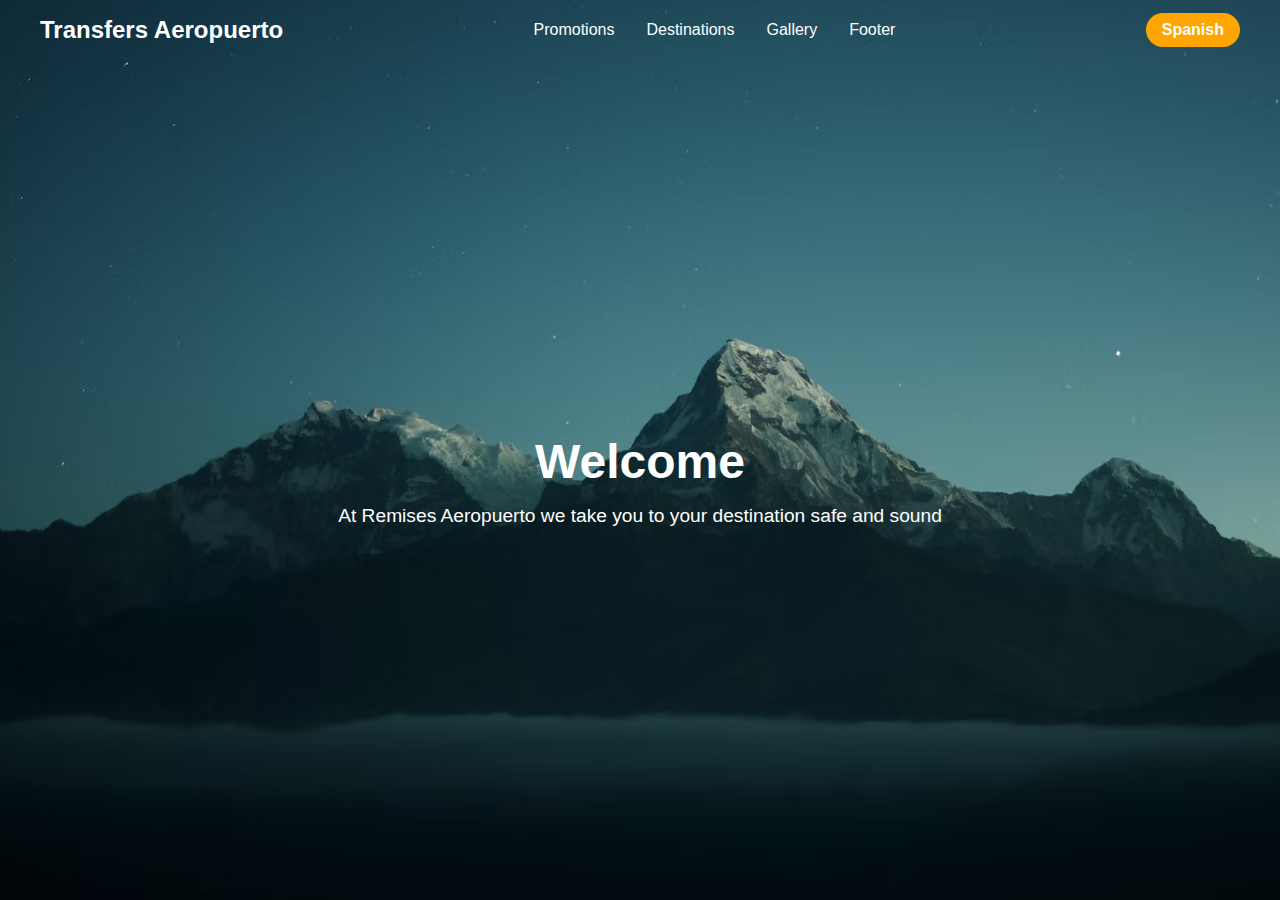
==== ingles.html @ a4c8ae3a "remis" ====
<!DOCTYPE html>
<html lang="en">

<head>
  <meta charset="UTF-8" />
  <meta http-equiv="X-UA-Compatible" content="IE=edge" />
  <meta name="viewport" content="width=device-width, initial-scale=1.0" />
  <link rel="stylesheet" href="https://cdnjs.cloudflare.com/ajax/libs/font-awesome/6.5.1/css/all.min.css"
    integrity="sha512-DTOQO9RWCH3ppGqcWaEA1BIZOC6xxalwEsw9c2QQeAIftl+Vegovlnee1c9QX4TctnWMn13TZye+giMm8e2LwA=="
    crossorigin="anonymous" referrerpolicy="no-referrer" />
  <link rel="stylesheet" href="style.css" />
  <title>Transfers Aeropuerto</title>
</head>

<body>

  <header>
    <div class="navbar">
      <div class="logo"><a href="ingles.html">Transfers Aeropuerto</a></div>
      <ul class="links">
        <li><a href="#">Promotions</a></li>
        <li><a href="#">Destinations</a></li>
        <li><a href="#">Gallery</a></li>
        <li><a href="#">Footer</a></li>
      </ul>
      <a href="index.html" class="action_btn">Spanish</a>
      <div class="toggle_btn">
        <i class="fa-solid fa-bars"></i>
      </div>
    </div>

    <div class="dropdown_menu">
      <ul class="links">
        <li><a href="#">Promotions</a></li>
        <li><a href="#">Destinations</a></li>
        <li><a href="#">Gallery</a></li>
        <li><a href="#">Footer</a></li>
        <li><a href="index.html" class="action_btn">Spanish</a></li>
      </ul>
    </div>

    <main>
      <section id="hero">
        <h1>Welcome</h1>
        <p>
            At Remises Aeropuerto we take you to your destination safe and sound
        </p>
      </section>
    </main>

  </header>

  <script>
    const toggleBtn = document.querySelector('.toggle_btn')
    const toggleBtnIcon = document.querySelector('.toggle_btn i')
    const dropDownMenu = document.querySelector('.dropdown_menu')

    toggleBtn.onclick = function () {
      dropDownMenu.classList.toggle('open')
      const isOpen = dropDownMenu.classList.contains('open')

      toggleBtnIcon.classList = isOpen
        ? 'fa-solid fa-xmark'
        : 'fa-solid fa-bars'
    }
  </script>
</body>

</html>
---- style.css ----
* {
  margin: 0;
  padding: 0;
  box-sizing: border-box;
  font-family: 'Open Sans', sans-serif;
}

header{
  height: 100vh;
  background-image: url(./img/photo-1485470733090-0aae1788d5af.avif);
  background-size: cover;
  background-position: center;
}

.navbar li{
  list-style: none;
}

.navbar a{
  text-decoration: none;
  color: #fff;
  font-size: 1rem;
}

a:hover{
  color: orange;
}

header{
  position: relative;
  padding: 0 2rem;
}

.navbar{
  width: 100%;
  height: 60px;
  max-width: 1200px;
  margin: 0 auto;
  display: flex;
  align-items: center;
  justify-content: space-between;
}

.navbar .logo a{
  font-size: 1.5rem;
  font-weight: bold;
}

.navbar .links{
  display: flex;
  gap: 2rem;
}

.navbar .toggle_btn{
  color: #fff;
  font-size: 1.5rem;
  cursor: pointer;
  display: none;
}

.action_btn{
  background-color: orange;
  color: #fff;
  padding: 0.5rem 1rem;
  border: none;
  outline: none;
  border-radius: 20px;
  font-size: 0.8rem;
  font-weight: bold;
  cursor: pointer;
  transition: scale 0.2 ease;
}

.action_btn:hover{
  scale: 1.05;
  color: #fff;
}

.action_btn:active{
  scale: 0.95;
}

/*DROPDOWN MENU*/
.dropdown_menu{
  display: none;
  position: absolute;
  right: 2rem;
  top: 60px;
  height: 0;
  width: 300px;
  background: rgba(255, 255, 255, 0.1);
  backdrop-filter: blur(15px);
  border-radius: 10px;
  overflow: hidden;
  transition: height 0.2s cubic-bezier(0.175, 0.885, 0.32, 1.275);
}

.dropdown_menu.open{
  height: 240px;
}

.dropdown_menu li{
  padding: 0.7rem;
  display: flex;
  align-items: center;
  justify-content: center;  
}

.dropdown_menu .action_btn{
  width: 100%;
  display: flex;
  justify-content: center;
}

.dropdown_menu li a, .action_btn{
  text-decoration: none;
  color: #fff;
}

/*HERO*/
#hero{
  height: calc(100vh - 60px);
  display: flex;
  flex-direction: column;
  align-items: center;
  justify-content: center;
  text-align: center;
}

#hero h1{
  font-size: 3rem;
  margin-bottom: 1rem;
  color: #fff;
}

#hero p{
  font-size: 1.2rem;
  color: #fff;
}

/*DISEÑO RESPONSIVO*/
@media (max-width: 992px){

  .navbar .links, .navbar .action_btn{
    display: none;
  }

  .navbar .toggle_btn{
    display: block;
  }

  .dropdown_menu{
    display: block;
  }

}

@media (max-width: 576px){
  .dropdown_menu{
    left: 2rem;
    width: unset;
  }
}
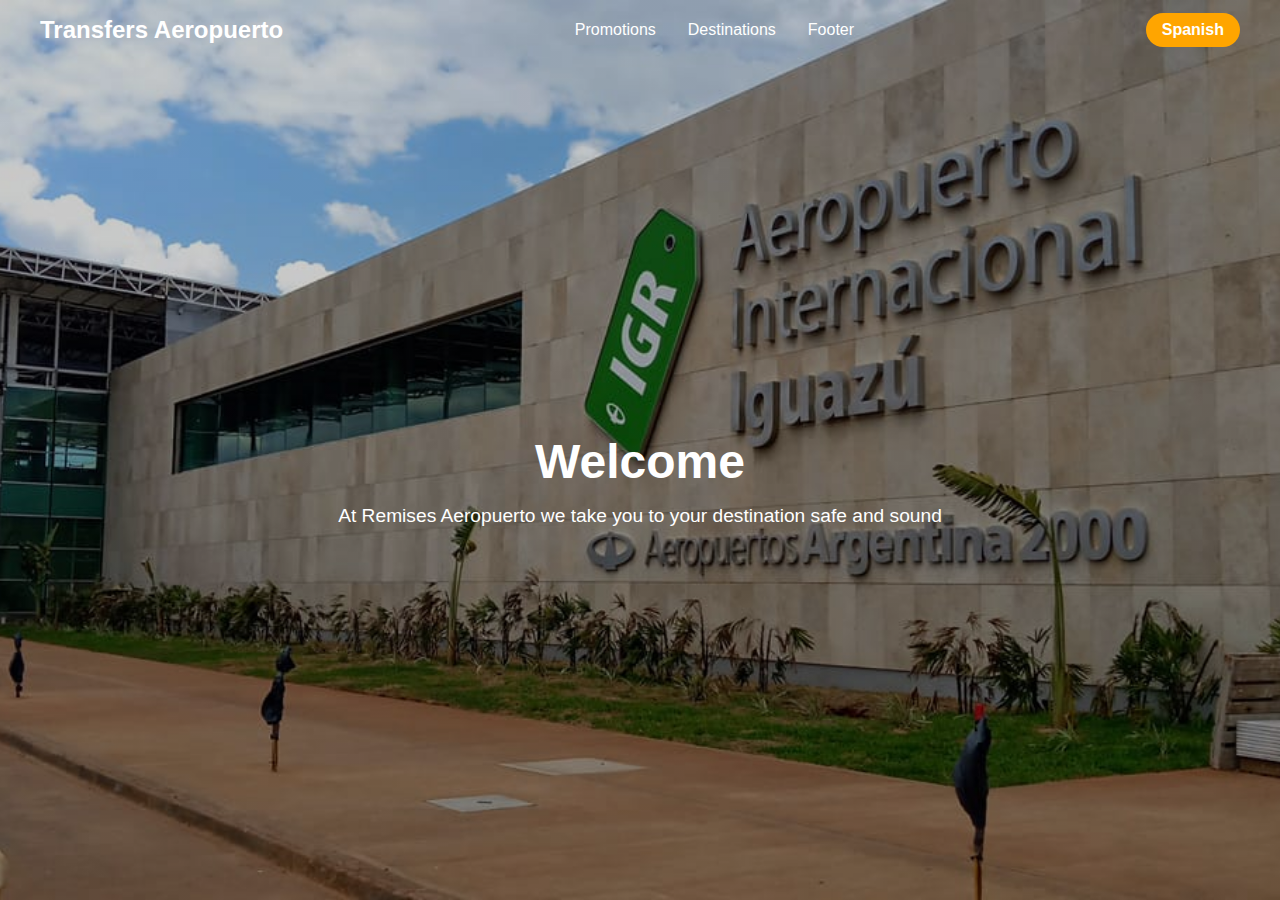
==== commit 5db855d4: "actualizacion-2" ====
--- a/ingles.html
+++ b/ingles.html
@@ -20,7 +20,6 @@
       <ul class="links">
         <li><a href="#">Promotions</a></li>
         <li><a href="#">Destinations</a></li>
-        <li><a href="#">Gallery</a></li>
         <li><a href="#">Footer</a></li>
       </ul>
       <a href="index.html" class="action_btn">Spanish</a>
@@ -33,7 +32,6 @@
       <ul class="links">
         <li><a href="#">Promotions</a></li>
         <li><a href="#">Destinations</a></li>
-        <li><a href="#">Gallery</a></li>
         <li><a href="#">Footer</a></li>
         <li><a href="index.html" class="action_btn">Spanish</a></li>
       </ul>
--- a/style.css
+++ b/style.css
@@ -5,33 +5,38 @@
   font-family: 'Open Sans', sans-serif;
 }
 
-header{
+header {
   height: 100vh;
-  background-image: url(./img/photo-1485470733090-0aae1788d5af.avif);
+  width: 100%;
+  background-image: linear-gradient(0deg,
+      rgba(0, 0, 0, 0.2),
+      rgba(0, 0, 0, 0.2)), url(./img/aeropuerto.jpg);
   background-size: cover;
+  background-repeat: no-repeat;
+  background-attachment: fixed;
   background-position: center;
 }
 
-.navbar li{
+.navbar li {
   list-style: none;
 }
 
-.navbar a{
+.navbar a {
   text-decoration: none;
   color: #fff;
   font-size: 1rem;
 }
 
-a:hover{
+a:hover {
   color: orange;
 }
 
-header{
+header {
   position: relative;
   padding: 0 2rem;
 }
 
-.navbar{
+.navbar {
   width: 100%;
   height: 60px;
   max-width: 1200px;
@@ -41,24 +46,24 @@
   justify-content: space-between;
 }
 
-.navbar .logo a{
+.navbar .logo a {
   font-size: 1.5rem;
   font-weight: bold;
 }
 
-.navbar .links{
+.navbar .links {
   display: flex;
   gap: 2rem;
 }
 
-.navbar .toggle_btn{
+.navbar .toggle_btn {
   color: #fff;
   font-size: 1.5rem;
   cursor: pointer;
   display: none;
 }
 
-.action_btn{
+.action_btn {
   background-color: orange;
   color: #fff;
   padding: 0.5rem 1rem;
@@ -71,17 +76,17 @@
   transition: scale 0.2 ease;
 }
 
-.action_btn:hover{
+.action_btn:hover {
   scale: 1.05;
   color: #fff;
 }
 
-.action_btn:active{
+.action_btn:active {
   scale: 0.95;
 }
 
 /*DROPDOWN MENU*/
-.dropdown_menu{
+.dropdown_menu {
   display: none;
   position: absolute;
   right: 2rem;
@@ -95,30 +100,31 @@
   transition: height 0.2s cubic-bezier(0.175, 0.885, 0.32, 1.275);
 }
 
-.dropdown_menu.open{
-  height: 240px;
-}
-
-.dropdown_menu li{
+.dropdown_menu.open {
+  height: 180px;
+}
+
+.dropdown_menu li {
   padding: 0.7rem;
   display: flex;
   align-items: center;
-  justify-content: center;  
-}
-
-.dropdown_menu .action_btn{
-  width: 100%;
-  display: flex;
-  justify-content: center;
-}
-
-.dropdown_menu li a, .action_btn{
+  justify-content: center;
+}
+
+.dropdown_menu .action_btn {
+  width: 100%;
+  display: flex;
+  justify-content: center;
+}
+
+.dropdown_menu li a,
+.action_btn {
   text-decoration: none;
   color: #fff;
 }
 
 /*HERO*/
-#hero{
+#hero {
   height: calc(100vh - 60px);
   display: flex;
   flex-direction: column;
@@ -127,37 +133,119 @@
   text-align: center;
 }
 
-#hero h1{
+#hero h1 {
   font-size: 3rem;
   margin-bottom: 1rem;
   color: #fff;
 }
 
-#hero p{
+#hero p {
   font-size: 1.2rem;
   color: #fff;
 }
 
 /*DISEÑO RESPONSIVO*/
-@media (max-width: 992px){
-
-  .navbar .links, .navbar .action_btn{
+@media (max-width: 992px) {
+
+  .navbar .links,
+  .navbar .action_btn {
     display: none;
   }
 
-  .navbar .toggle_btn{
+  .navbar .toggle_btn {
     display: block;
   }
 
-  .dropdown_menu{
+  .dropdown_menu {
     display: block;
   }
 
 }
 
-@media (max-width: 576px){
-  .dropdown_menu{
+@media (max-width: 576px) {
+  .dropdown_menu {
     left: 2rem;
     width: unset;
   }
-}+}
+
+/*Cards*/
+.container{
+  width: 100%;
+  height: 100%;
+  font-family: sans-serif;
+  letter-spacing: 0.03em;
+  line-height: 1.6;
+  font-family: 'Open Sans', sans-serif;
+}
+
+.title{
+  text-align: center;
+  font-size: 40px;
+  color: #6a6a6a;
+  margin-top: 40px;
+  font-weight: 100;
+  font-family: 'Roboto', sans-serif;
+}
+
+
+.container{
+  width: 100%;
+  max-width: 1200px;
+  height: auto;
+  display: flex;
+  flex-wrap: wrap;
+  justify-content: center;
+  margin: auto;
+}
+
+.container .card{
+  width: 330px;
+  height: 430px;
+  border-radius: 8px;
+  box-shadow: 0 2px 2px rgba(0, 0, 0, 0.2);
+  overflow: hidden;
+  margin: 20px;
+  text-align: center;
+  transition: all 0.25s;
+}
+
+.container .card:hover{
+  transform: translateY(-15px);
+  box-shadow: 0 12px 16px rgba(0, 0, 0, 0.2);
+}
+
+.container .card img{
+  width: 330px;
+  height: 220px;
+}
+
+
+.container .card h4{
+  font-weight: 600;
+}
+
+.container .card p{
+  padding: 0 1rem;
+  font-size: 16px;
+  font-weight: 300;
+}
+
+.container .card a {
+  font-weight: 500;
+  text-decoration: none;
+  color: #3498db;
+}
+
+#hola {
+  width: 100%;
+  height: 100vh;
+  background-image: linear-gradient(0deg,
+      rgba(0, 0, 0, 0.2),
+      rgba(0, 0, 0, 0.2)), url(./img/aeropuerto.jpg);
+  background-size: cover;
+  background-repeat: no-repeat;
+  background-position: center;
+  background-attachment: fixed;
+}
+
